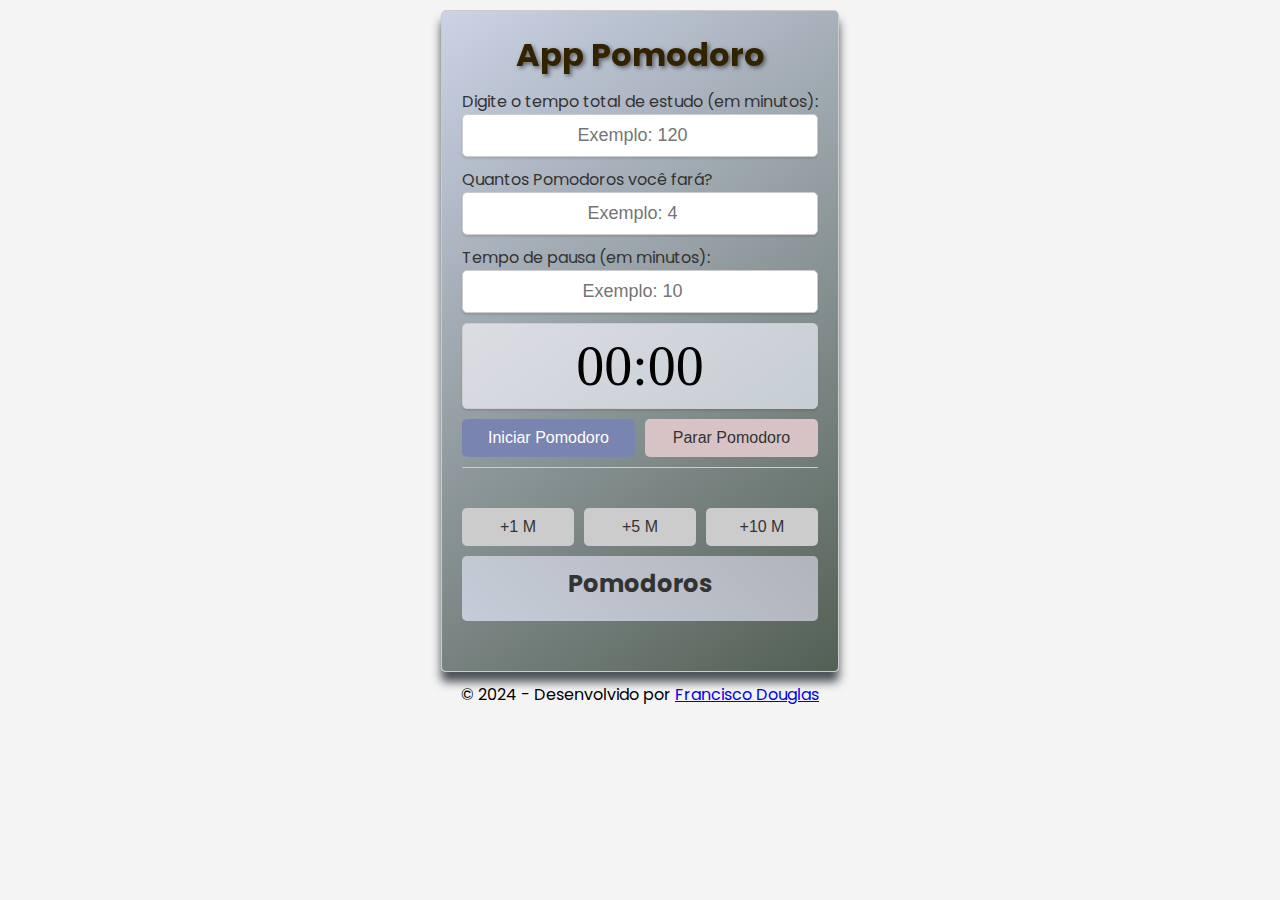
==== 20-Projeto-Pomodoro/index.html @ a402f884 "-------" ====
<!DOCTYPE html>
<html lang="pt-br">
<head>
    <meta charset="UTF-8">
    <meta name="viewport" content="width=device-width, initial-scale=1.0">
    <title>App de Pomodoro</title>
    <link rel="stylesheet" href="style.css">
</head>
<body>
    <div class="container">
        <h1>App Pomodoro</h1>

        <!-- Campo para inserir o tempo total de estudo -->
        <label for="studyTimeInput">Digite o tempo total de estudo (em minutos):</label>
        <input type="number" id="studyTimeInput" placeholder="Exemplo: 120" min="1">

        <!-- Campo para inserir o número de Pomodoros -->
        <label for="pomodoroInput">Quantos Pomodoros você fará?</label>
        <input type="number" id="pomodoroInput" placeholder="Exemplo: 4" min="1">


        <!-- Input para o tempo de pausa -->
        <label for="pauseTimeInput">Tempo de pausa (em minutos):</label>
        <input type="number" id="pauseTimeInput" placeholder="Exemplo: 10" min="1">

        
        <!-- Botões para iniciar e parar o Pomodoro -->
         <div class="contain-text">

            <!-- Exibição do cronômetro -->
            <div id="timerDisplay">00:00</div>

            <div class="button-group">
                <button id="startPomodoro">Iniciar Pomodoro</button>
                <button id="stopPomodoro" disabled>Parar Pomodoro</button>
            </div>
         </div>
        

        <!-- Exibição do tempo da pausa -->
        <div id="breakTimeDisplay"></div>

        <!-- Exibição do status -->
        <div id="statusDisplay"></div>


        <!-- Botões para adicionar tempo -->
        <div class="add-time-group">
            <button id="add1Min" disabled>+1 M</button>
            <button id="add5Min" disabled>+5 M</button>
            <button id="add10Min" disabled>+10 M</button>
        </div>

        <!-- Quadro com os Pomodoros -->
         <div class="quadro-pomodoros">
            <h2>Pomodoros</h2>
            <ul id="pomodoroList"></ul>
         </div>

        <!-- Resultado final -->
        <div id="finalResult"></div>
    </div>

    <p>&copy; 2024 - Desenvolvido por <a href="https://github.com/FranciscoDougllas" target="_blank">Francisco Douglas</a></p>

    <script src="script.js"></script>
</body>
</html>
---- 20-Projeto-Pomodoro/style.css ----
@import url('https://fonts.googleapis.com/css2?family=Jaro:opsz@6..72&family=Kanit:ital,wght@0,100;0,200;0,300;0,400;0,500;0,600;0,700;0,800;0,900;1,100;1,200;1,300;1,400;1,500;1,600;1,700;1,800;1,900&family=Parkinsans:wght@300..800&family=Playwrite+HU:wght@100..400&family=Poppins:ital,wght@0,100;0,200;0,300;0,400;0,500;0,600;0,700;0,800;0,900;1,100;1,200;1,300;1,400;1,500;1,600;1,700;1,800;1,900&family=Roboto:ital,wght@0,100;0,300;0,400;0,500;0,700;0,900;1,100;1,300;1,400;1,500;1,700;1,900&display=swap');


@import url('https://fonts.googleapis.com/css2?family=Jaro:opsz@6..72&family=Kanit:ital,wght@0,100;0,200;0,300;0,400;0,500;0,600;0,700;0,800;0,900;1,100;1,200;1,300;1,400;1,500;1,600;1,700;1,800;1,900&family=Parkinsans:wght@300..800&family=Playwrite+HU:wght@100..400&family=Poppins:ital,wght@0,100;0,200;0,300;0,400;0,500;0,600;0,700;0,800;0,900;1,100;1,200;1,300;1,400;1,500;1,600;1,700;1,800;1,900&family=Roboto:ital,wght@0,100;0,300;0,400;0,500;0,700;0,900;1,100;1,300;1,400;1,500;1,700;1,900&display=swap');

:root{
    --font-pomodoro: Poppins;
    --font-relogio: parkinsonianos;
    --cor-textos: #333;
}

* {
    margin: 0;
    padding: 0;
    box-sizing: border-box;
}

body {
    display: flex;
    flex-direction: column;
    justify-content: center;
    align-items: center;
    margin: 0 auto;
    font-family: var(--font-pomodoro);
    background-color: #f4f4f4;
}

.container{
    display: flex;
    flex-direction: column;
    max-width: 500px;
    padding: 20px;
    border: 1px solid #ccc;
    border-radius: 5px;
    margin: 10px;
    background: linear-gradient(145deg, #cbd3e6, #536054);
    color: #333;
    box-shadow: 0 10px 10px rgb(77, 82, 87);
}

.container h1{
    text-align: center;
    margin-bottom: 10px;
    color: #332200;
    filter: drop-shadow(2px 2px 2px rgba(0, 0, 0, 0.5));
}

input{
    padding: 10px;
    width: 100%;
    font-size: 18px;
    text-align: center;
    margin-bottom: 10px;
    border: 1px solid #ccc;
    border-radius: 5px;
    box-shadow: 0 2px 2px rgba(0, 0, 0, 0.1);
    transition: border-color 0.3s ease;
}

input:focus {
    outline: none;
    border: 1px solid #fff;
    background-color: rgb(235, 235, 240);
}


.contain-text{
    border-radius: 5px;
    display: flex ;
    flex-direction: column;
    justify-content: space-between;
    align-items: center;
    margin-bottom: 10px;
}

@media screen and (max-width: 400px) {
    .contain-text{
        flex-direction: column;
        gap: 10px;
    }
}

.button-group{
    display: flex;
    justify-content: space-around;
    gap: 10px;
    width: 100%;
    }
button {
    padding: 10px 20px;
    font-size: 16px;
    cursor: pointer;
    border: none;
    width: 100%;
    font-weight: 500;
    border-radius: 5px;
    color: var(--cor-textos);
}

button:disabled {
    cursor: not-allowed;
    background-color: #ccc;
}

#startPomodoro {
    background-color: #7984b0;
    color: #fff;
}

#startPomodoro:hover:not(:disabled) {
    background-color: #215d88;
    color: #fff;
}

#stopPomodoro {
    background-color: #d7c3c5;
    }

#stopPomodoro:hover:not(:disabled) {
        background-color: #76a064;
        color: #fff;
}

#timerDisplay{
    width: 100%;
    margin-bottom: 10px;
    text-align: center;
    font-size: 3.5rem;
    padding: 10px 20px;
    color: #000;
    border: 1px solid #ccc;
    border-radius: 5px;
    font-family: var(--font-relogio);
    background: linear-gradient(145deg, #dbdde2, #c7cdd5);
    box-shadow: 0 2px 2px rgba(0, 0, 0, 0.1);
    
}
#breakTimeDisplay{
    text-align: center;
    border-bottom: 1px solid #ccc;
}
#statusDisplay{
    text-align: center;
    font-size: 1.2rem;
    color: var(--cor-textos);
    margin-top: 20px;
}

.add-time-group{
    display: flex;
    justify-content: center;
    gap: 10px;
    margin-top: 20px;
}
.quadro-pomodoros{
    text-align: center;
    margin-top: 10px;
    border-radius: 5px;
    color:var(--cor-textos);
    padding: 10px;
    font-weight: bold;
    background: linear-gradient(45deg, #c6ccd8, #b1b4bb);
}

.quadro-pomodoros h2{
    margin-bottom: 10px;
}
.quadro-pomodoros li{
    list-style: none;
    margin-bottom: 5px;
}


#finalResult{
    text-align: center;
    color: #fff;
    font-size: 1rem;
    margin-top: 10px;
    padding: 10px;
    border-radius: 5px;
}
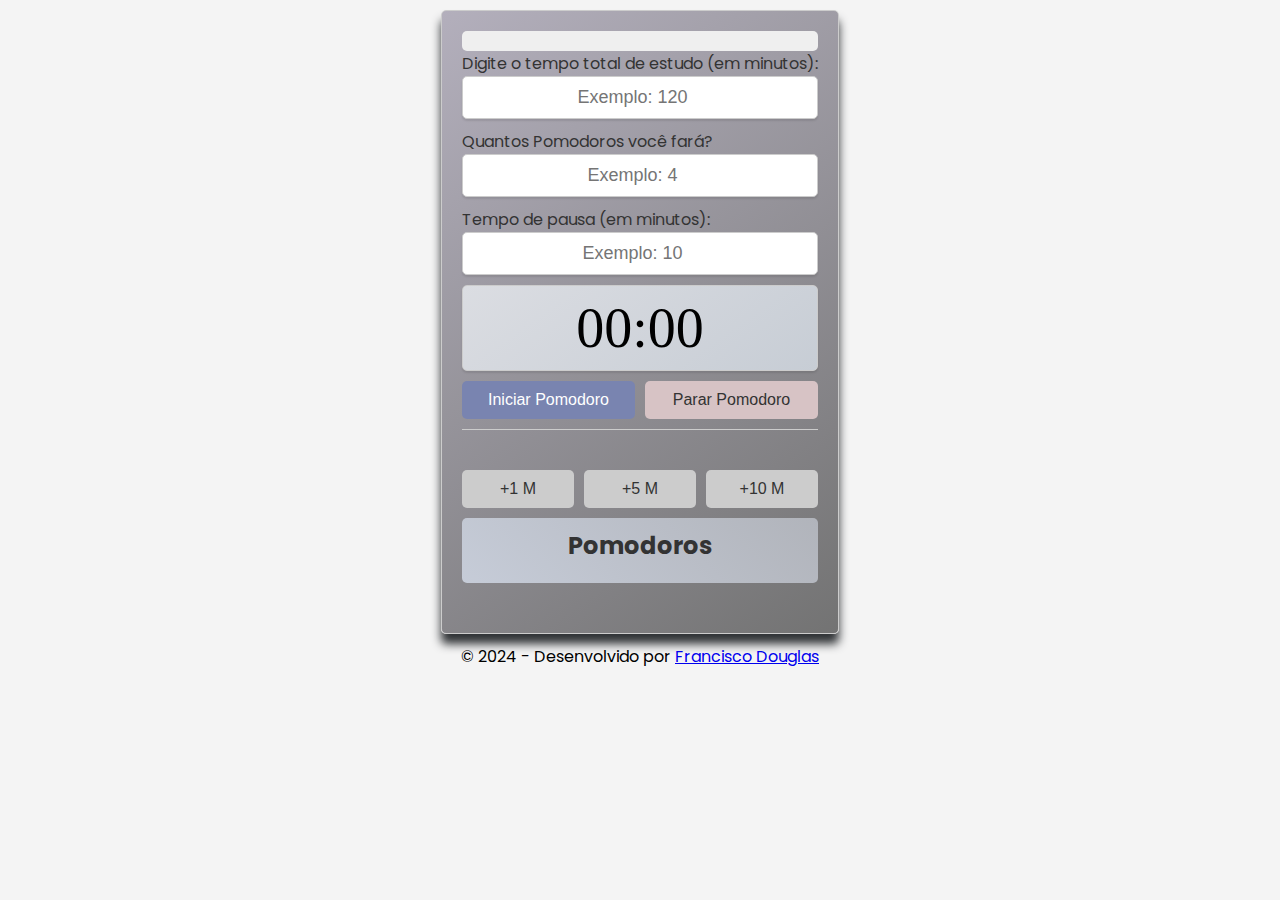
==== commit 40c9fb33: "----" ====
--- a/20-Projeto-Pomodoro/index.html
+++ b/20-Projeto-Pomodoro/index.html
@@ -8,8 +8,18 @@
 </head>
 <body>
     <div class="container">
-        <h1>App Pomodoro</h1>
+        <button id="aPPtheme" width="2px"></button>
 
+
+        <!--Melhorias a se fazer
+        1 - Coloca um menu para troca de MENUS e Themas do APP
+        2 - Junto com O Menu Coloca Tambem como opções de Themas algumas imagens
+        3 - Junto com o Menu de Imagens Coloca a Opção de Importa uma Imagens Pessoal e de Apaga
+        4 - Mude as cores para 3D e o APP
+        5 - Adiciona um Todo List ou Algo parecido com o NOTIOM-->
+        
+        
+        
         <!-- Campo para inserir o tempo total de estudo -->
         <label for="studyTimeInput">Digite o tempo total de estudo (em minutos):</label>
         <input type="number" id="studyTimeInput" placeholder="Exemplo: 120" min="1">
--- a/20-Projeto-Pomodoro/style.css
+++ b/20-Projeto-Pomodoro/style.css
@@ -25,6 +25,7 @@
     background-color: #f4f4f4;
 }
 
+
 .container{
     display: flex;
     flex-direction: column;
@@ -33,17 +34,13 @@
     border: 1px solid #ccc;
     border-radius: 5px;
     margin: 10px;
-    background: linear-gradient(145deg, #cbd3e6, #536054);
+    background: linear-gradient(145deg, #b3afbc, #737373);
+    /* background: linear-gradient(-40deg, #3d5297 50%, #c2c0cf 50%); */
+    
     color: #333;
-    box-shadow: 0 10px 10px rgb(77, 82, 87);
+    box-shadow: 0 10px 10px rgb(48, 51, 54);
 }
 
-.container h1{
-    text-align: center;
-    margin-bottom: 10px;
-    color: #332200;
-    filter: drop-shadow(2px 2px 2px rgba(0, 0, 0, 0.5));
-}
 
 input{
     padding: 10px;
